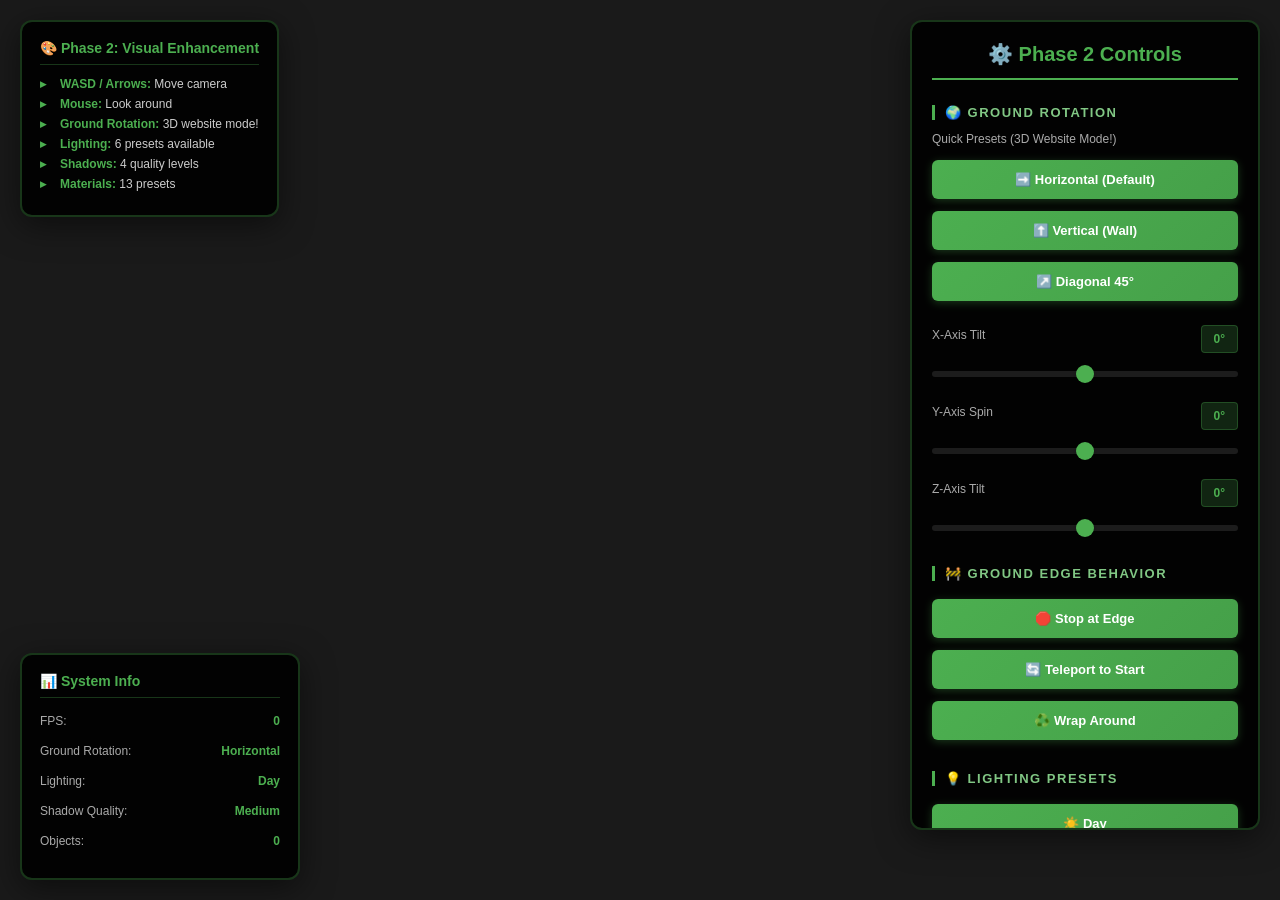
==== examples/phase2-visual-demo.html @ 7b8a50f4 "Add Phase 2 Visual Enhancement Demo - Complete Interactive Showcase Phase 2 is now 100% COMPLETE wit" ====
<!DOCTYPE html>
<html lang="en">
<head>
    <meta charset="UTF-8">
    <meta name="viewport" content="width=device-width, initial-scale=1.0">
    <title>Phase 2: Visual Enhancement Demo - 3D CMS</title>
    <style>
        * {
            margin: 0;
            padding: 0;
            box-sizing: border-box;
        }

        body {
            font-family: 'Segoe UI', Tahoma, Geneva, Verdana, sans-serif;
            overflow: hidden;
            background: #1a1a1a;
        }

        #renderCanvas {
            width: 100%;
            height: 100vh;
            display: block;
            outline: none;
        }

        /* [UI.1] Control Panel */
        .control-panel {
            position: fixed;
            top: 20px;
            right: 20px;
            background: rgba(0, 0, 0, 0.9);
            color: #fff;
            padding: 20px;
            border-radius: 12px;
            min-width: 320px;
            max-width: 350px;
            max-height: 90vh;
            overflow-y: auto;
            backdrop-filter: blur(10px);
            border: 2px solid rgba(76, 175, 80, 0.3);
            box-shadow: 0 8px 32px rgba(0, 0, 0, 0.5);
            z-index: 1000;
        }

        .control-panel h2 {
            margin: 0 0 20px 0;
            font-size: 20px;
            color: #4CAF50;
            border-bottom: 2px solid #4CAF50;
            padding-bottom: 12px;
            text-align: center;
        }

        .control-panel h3 {
            margin: 25px 0 12px 0;
            font-size: 13px;
            color: #81C784;
            text-transform: uppercase;
            letter-spacing: 1.5px;
            border-left: 3px solid #4CAF50;
            padding-left: 10px;
        }

        .control-group {
            margin-bottom: 18px;
        }

        .control-group label {
            display: block;
            margin-bottom: 8px;
            font-size: 12px;
            color: #aaa;
            font-weight: 500;
        }

        .control-group button {
            width: 100%;
            padding: 12px;
            margin: 6px 0;
            background: linear-gradient(135deg, #4CAF50, #45a049);
            color: white;
            border: none;
            border-radius: 6px;
            cursor: pointer;
            font-size: 13px;
            font-weight: 600;
            transition: all 0.3s;
            box-shadow: 0 2px 8px rgba(76, 175, 80, 0.3);
        }

        .control-group button:hover {
            background: linear-gradient(135deg, #66BB6A, #4CAF50);
            transform: translateY(-2px);
            box-shadow: 0 4px 12px rgba(76, 175, 80, 0.4);
        }

        .control-group button:active {
            transform: translateY(0);
        }

        .control-group button.active {
            background: linear-gradient(135deg, #81C784, #66BB6A);
            box-shadow: 0 0 16px rgba(129, 199, 132, 0.6);
        }

        .control-group input[type="range"] {
            width: 100%;
            height: 6px;
            margin: 10px 0;
            -webkit-appearance: none;
            background: rgba(255, 255, 255, 0.1);
            border-radius: 3px;
            outline: none;
        }

        .control-group input[type="range"]::-webkit-slider-thumb {
            -webkit-appearance: none;
            width: 18px;
            height: 18px;
            background: #4CAF50;
            border-radius: 50%;
            cursor: pointer;
            box-shadow: 0 2px 6px rgba(0, 0, 0, 0.3);
        }

        .control-group input[type="range"]::-moz-range-thumb {
            width: 18px;
            height: 18px;
            background: #4CAF50;
            border-radius: 50%;
            cursor: pointer;
            border: none;
        }

        .value-display {
            display: inline-block;
            background: rgba(76, 175, 80, 0.2);
            padding: 6px 12px;
            border-radius: 4px;
            font-size: 12px;
            color: #4CAF50;
            font-weight: bold;
            float: right;
            border: 1px solid rgba(76, 175, 80, 0.3);
        }

        .slider-container {
            clear: both;
            margin-bottom: 15px;
        }

        .slider-label {
            display: flex;
            justify-content: space-between;
            align-items: center;
            margin-bottom: 8px;
        }

        /* Info Panel */
        .info-panel {
            position: fixed;
            bottom: 20px;
            left: 20px;
            background: rgba(0, 0, 0, 0.9);
            color: #fff;
            padding: 18px;
            border-radius: 12px;
            font-size: 12px;
            backdrop-filter: blur(10px);
            border: 2px solid rgba(76, 175, 80, 0.3);
            min-width: 280px;
            box-shadow: 0 8px 32px rgba(0, 0, 0, 0.5);
        }

        .info-panel h3 {
            margin: 0 0 12px 0;
            color: #4CAF50;
            font-size: 14px;
            border-bottom: 1px solid rgba(76, 175, 80, 0.3);
            padding-bottom: 8px;
        }

        .info-item {
            margin: 8px 0;
            display: flex;
            justify-content: space-between;
            padding: 4px 0;
        }

        .info-label {
            color: #aaa;
        }

        .info-value {
            color: #4CAF50;
            font-weight: bold;
        }

        /* Instructions */
        .instructions {
            position: fixed;
            top: 20px;
            left: 20px;
            background: rgba(0, 0, 0, 0.9);
            color: #fff;
            padding: 18px;
            border-radius: 12px;
            max-width: 320px;
            backdrop-filter: blur(10px);
            border: 2px solid rgba(76, 175, 80, 0.3);
            box-shadow: 0 8px 32px rgba(0, 0, 0, 0.5);
        }

        .instructions h3 {
            margin: 0 0 12px 0;
            color: #4CAF50;
            font-size: 14px;
            border-bottom: 1px solid rgba(76, 175, 80, 0.3);
            padding-bottom: 8px;
        }

        .instructions ul {
            list-style: none;
            padding: 0;
            margin: 0;
        }

        .instructions li {
            margin: 6px 0;
            font-size: 12px;
            color: #ccc;
            padding-left: 20px;
            position: relative;
        }

        .instructions li:before {
            content: "▸";
            position: absolute;
            left: 0;
            color: #4CAF50;
            font-weight: bold;
        }

        .instructions strong {
            color: #4CAF50;
        }

        /* Scrollbar */
        .control-panel::-webkit-scrollbar {
            width: 8px;
        }

        .control-panel::-webkit-scrollbar-track {
            background: rgba(255, 255, 255, 0.05);
            border-radius: 4px;
        }

        .control-panel::-webkit-scrollbar-thumb {
            background: #4CAF50;
            border-radius: 4px;
        }

        .control-panel::-webkit-scrollbar-thumb:hover {
            background: #66BB6A;
        }

        /* Material Preview Grid */
        .material-grid {
            display: grid;
            grid-template-columns: repeat(2, 1fr);
            gap: 8px;
            margin-top: 10px;
        }

        .material-grid button {
            padding: 8px;
            font-size: 11px;
        }
    </style>
</head>
<body>
    <!-- Canvas -->
    <canvas id="renderCanvas"></canvas>

    <!-- Instructions -->
    <div class="instructions" id="instructions">
        <h3>🎨 Phase 2: Visual Enhancement</h3>
        <ul>
            <li><strong>WASD / Arrows:</strong> Move camera</li>
            <li><strong>Mouse:</strong> Look around</li>
            <li><strong>Ground Rotation:</strong> 3D website mode!</li>
            <li><strong>Lighting:</strong> 6 presets available</li>
            <li><strong>Shadows:</strong> 4 quality levels</li>
            <li><strong>Materials:</strong> 13 presets</li>
        </ul>
    </div>

    <!-- Info Panel -->
    <div class="info-panel" id="infoPanel">
        <h3>📊 System Info</h3>
        <div class="info-item">
            <span class="info-label">FPS:</span>
            <span class="info-value" id="fps">0</span>
        </div>
        <div class="info-item">
            <span class="info-label">Ground Rotation:</span>
            <span class="info-value" id="groundRotation">Horizontal</span>
        </div>
        <div class="info-item">
            <span class="info-label">Lighting:</span>
            <span class="info-value" id="lightingPreset">Day</span>
        </div>
        <div class="info-item">
            <span class="info-label">Shadow Quality:</span>
            <span class="info-value" id="shadowQuality">Medium</span>
        </div>
        <div class="info-item">
            <span class="info-label">Objects:</span>
            <span class="info-value" id="objectCount">0</span>
        </div>
    </div>

    <!-- Control Panel -->
    <div class="control-panel">
        <h2>⚙️ Phase 2 Controls</h2>

        <!-- [GRD] Ground Rotation -->
        <h3>🌍 Ground Rotation</h3>
        <div class="control-group">
            <label>Quick Presets (3D Website Mode!)</label>
            <button onclick="setGroundRotationPreset('horizontal')">➡️ Horizontal (Default)</button>
            <button onclick="setGroundRotationPreset('vertical')">⬆️ Vertical (Wall)</button>
            <button onclick="setGroundRotationPreset('diagonal45')">↗️ Diagonal 45°</button>
        </div>

        <div class="control-group">
            <div class="slider-container">
                <div class="slider-label">
                    <label>X-Axis Tilt</label>
                    <span class="value-display" id="rotX">0°</span>
                </div>
                <input type="range" id="rotXSlider" min="-180" max="180" value="0"
                       oninput="updateGroundRotation()">
            </div>

            <div class="slider-container">
                <div class="slider-label">
                    <label>Y-Axis Spin</label>
                    <span class="value-display" id="rotY">0°</span>
                </div>
                <input type="range" id="rotYSlider" min="-180" max="180" value="0"
                       oninput="updateGroundRotation()">
            </div>

            <div class="slider-container">
                <div class="slider-label">
                    <label>Z-Axis Tilt</label>
                    <span class="value-display" id="rotZ">0°</span>
                </div>
                <input type="range" id="rotZSlider" min="-180" max="180" value="0"
                       oninput="updateGroundRotation()">
            </div>
        </div>

        <!-- [GRD] Edge Behavior -->
        <h3>🚧 Ground Edge Behavior</h3>
        <div class="control-group">
            <button onclick="setEdgeBehavior('stop')">🛑 Stop at Edge</button>
            <button onclick="setEdgeBehavior('teleport')">🔄 Teleport to Start</button>
            <button onclick="setEdgeBehavior('wrap')">♻️ Wrap Around</button>
        </div>

        <!-- [LGT] Lighting -->
        <h3>💡 Lighting Presets</h3>
        <div class="control-group">
            <button onclick="setLightingPreset('day')">☀️ Day</button>
            <button onclick="setLightingPreset('night')">🌙 Night</button>
            <button onclick="setLightingPreset('sunset')">🌅 Sunset</button>
            <button onclick="setLightingPreset('indoor')">🏠 Indoor</button>
            <button onclick="setLightingPreset('dramatic')">🎭 Dramatic</button>
            <button onclick="setLightingPreset('studio')">🎬 Studio</button>
        </div>

        <div class="control-group">
            <div class="slider-container">
                <div class="slider-label">
                    <label>Sun Intensity</label>
                    <span class="value-display" id="sunIntensity">0.8</span>
                </div>
                <input type="range" id="sunIntensitySlider" min="0" max="2" step="0.1" value="0.8"
                       oninput="updateSunIntensity(this.value)">
            </div>
        </div>

        <!-- [SHD] Shadows -->
        <h3>🌑 Shadow System</h3>
        <div class="control-group">
            <label>Quality Level</label>
            <button onclick="setShadowQuality('low')">⚡ Low (Fast)</button>
            <button onclick="setShadowQuality('medium')">⚖️ Medium</button>
            <button onclick="setShadowQuality('high')">💎 High</button>
            <button onclick="setShadowQuality('ultra')">🔮 Ultra</button>
        </div>

        <div class="control-group">
            <label>Shadow Type</label>
            <button onclick="setShadowType('hard')">Hard Shadows</button>
            <button onclick="setShadowType('soft')">Soft Shadows (PCF)</button>
            <button onclick="setShadowType('advanced')">Advanced (Blur)</button>
        </div>

        <div class="control-group">
            <button onclick="toggleShadows()">🔆 Toggle Shadows On/Off</button>
        </div>

        <!-- [MAT] Materials -->
        <h3>🎨 Material Gallery</h3>
        <div class="control-group">
            <label>Apply to Selected Object</label>
            <div class="material-grid">
                <button onclick="applyMaterial('wood')">🪵 Wood</button>
                <button onclick="applyMaterial('metal')">⚙️ Metal</button>
                <button onclick="applyMaterial('gold')">🥇 Gold</button>
                <button onclick="applyMaterial('silver')">⚪ Silver</button>
                <button onclick="applyMaterial('copper')">🟠 Copper</button>
                <button onclick="applyMaterial('glass')">💎 Glass</button>
                <button onclick="applyMaterial('plastic')">🔵 Plastic</button>
                <button onclick="applyMaterial('plasticRed')">🔴 Red Plastic</button>
                <button onclick="applyMaterial('stone')">🪨 Stone</button>
                <button onclick="applyMaterial('rubber')">⚫ Rubber</button>
                <button onclick="applyMaterial('fabric')">🧵 Fabric</button>
                <button onclick="applyMaterial('ceramic')">⚪ Ceramic</button>
                <button onclick="applyMaterial('emissive')">✨ Emissive</button>
            </div>
        </div>

        <div class="control-group">
            <div class="slider-container">
                <div class="slider-label">
                    <label>Metallic (PBR)</label>
                    <span class="value-display" id="metallic">0.0</span>
                </div>
                <input type="range" id="metallicSlider" min="0" max="1" step="0.1" value="0"
                       oninput="updateMetallic(this.value)">
            </div>

            <div class="slider-container">
                <div class="slider-label">
                    <label>Roughness (PBR)</label>
                    <span class="value-display" id="roughness">0.5</span>
                </div>
                <input type="range" id="roughnessSlider" min="0" max="1" step="0.1" value="0.5"
                       oninput="updateRoughness(this.value)">
            </div>
        </div>

        <!-- Object Selection -->
        <h3>🎯 Object Selection</h3>
        <div class="control-group">
            <button onclick="selectObject('sphere')">🔮 Select Sphere</button>
            <button onclick="selectObject('cube')">📦 Select Cube</button>
            <button onclick="selectObject('cylinder')">🛢️ Select Cylinder</button>
        </div>
    </div>

    <!-- Load Babylon.js -->
    <script src="https://cdn.babylonjs.com/babylon.js"></script>
    <script src="https://cdn.babylonjs.com/havok/HavokPhysics_umd.js"></script>

    <!-- Load Engine and Plugins -->
    <script type="module">
        // [ENG.1] Import core
        import BabylonEngine from '../src/core/BabylonEngine.js';
        import ConfigLoader from '../src/config/ConfigLoader.js';

        // [PLG.1] Import Phase 2 plugins
        import GroundPlugin from '../src/plugins/GroundPlugin.js';
        import LightingPlugin from '../src/plugins/LightingPlugin.js';
        import ShadowPlugin from '../src/plugins/ShadowPlugin.js';
        import MaterialPlugin from '../src/plugins/MaterialPlugin.js';

        // [ENG.1.1] Global references
        window.engine = null;
        window.scene = null;
        window.selectedObject = null;
        window.demoObjects = {
            sphere: null,
            cube: null,
            cylinder: null
        };

        // [!ENG.1] Initialize
        async function init() {
            console.log('[DEMO] Initializing Phase 2 Visual Enhancement Demo');

            // [CFG.1] Load config
            const config = await ConfigLoader.load('../config/engine-config.json');

            // [ENG.1.2] Create engine
            const canvas = document.getElementById('renderCanvas');
            window.engine = new BabylonEngine(canvas, config);

            // [PLG.2] Register Phase 2 plugins
            console.log('[DEMO] Registering Phase 2 plugins...');
            window.engine.registerPlugin('ground', new GroundPlugin());
            window.engine.registerPlugin('lighting', new LightingPlugin());
            window.engine.registerPlugin('shadow', new ShadowPlugin());
            window.engine.registerPlugin('material', new MaterialPlugin());

            // [ENG.1.3] Start engine
            await window.engine.start();

            window.scene = window.engine.scene;

            // [DEMO.1] Setup scene
            setupScene();

            // [DEMO.2] Setup events
            setupEventListeners();

            // [DEMO.3] Start info updates
            startInfoUpdates();

            console.log('[DEMO] Phase 2 demo ready! 🚀');
        }

        // [DEMO.1] Setup scene
        function setupScene() {
            const scene = window.scene;
            const groundPlugin = window.engine.getPlugin('ground');
            const lightingPlugin = window.engine.getPlugin('lighting');
            const shadowPlugin = window.engine.getPlugin('shadow');
            const materialPlugin = window.engine.getPlugin('material');

            console.log('[DEMO.1] Setting up Phase 2 scene...');

            // [GRD.1] Create ground
            groundPlugin.createGround('plane', {
                width: 50,
                height: 50,
                subdivisions: 32
            });

            const ground = groundPlugin.getGround();

            // [GRD.5] Ground color
            groundPlugin.setColor('#5a7c4a');

            // [SHD.4] Ground receives shadows
            shadowPlugin.enableReceiveShadows(ground);

            // [LGT.2] Apply day lighting preset
            lightingPlugin.usePreset('day');

            // [SHD.1] Create shadows for directional light
            const sunLight = lightingPlugin.getLight('daySun');
            if (sunLight) {
                shadowPlugin.createShadowGenerator('daySun', { light: sunLight });
            }

            // [DEMO.1.1] Create demo objects
            // Sphere
            window.demoObjects.sphere = BABYLON.MeshBuilder.CreateSphere(
                'sphere',
                { diameter: 3, segments: 32 },
                scene
            );
            window.demoObjects.sphere.position = new BABYLON.Vector3(-8, 2, 0);

            // Cube
            window.demoObjects.cube = BABYLON.MeshBuilder.CreateBox(
                'cube',
                { size: 3 },
                scene
            );
            window.demoObjects.cube.position = new BABYLON.Vector3(0, 2, 0);

            // Cylinder
            window.demoObjects.cylinder = BABYLON.MeshBuilder.CreateCylinder(
                'cylinder',
                { diameter: 2.5, height: 4, tessellation: 32 },
                scene
            );
            window.demoObjects.cylinder.position = new BABYLON.Vector3(8, 2.5, 0);

            // [MAT.5] Apply initial materials
            const goldMat = materialPlugin.usePreset('gold');
            const silverMat = materialPlugin.usePreset('silver');
            const copperMat = materialPlugin.usePreset('copper');

            materialPlugin.applyMaterial(window.demoObjects.sphere, goldMat);
            materialPlugin.applyMaterial(window.demoObjects.cube, silverMat);
            materialPlugin.applyMaterial(window.demoObjects.cylinder, copperMat);

            // [SHD.4] Objects cast and receive shadows
            Object.values(window.demoObjects).forEach(obj => {
                shadowPlugin.enableCastShadows(obj);
                shadowPlugin.enableReceiveShadows(obj);
            });

            // [DEMO.1.2] Set default selected object
            window.selectedObject = window.demoObjects.cube;

            // [CAM] Create camera (using engine's scene)
            const camera = new BABYLON.UniversalCamera(
                'camera',
                new BABYLON.Vector3(0, 8, -20),
                scene
            );
            camera.setTarget(BABYLON.Vector3.Zero());
            camera.attachControl(canvas, true);
            camera.speed = 0.5;
            camera.angularSensibility = 3000;

            // WASD + Arrow keys
            camera.keysUp = [87, 38];    // W, Up
            camera.keysDown = [83, 40];  // S, Down
            camera.keysLeft = [65, 37];  // A, Left
            camera.keysRight = [68, 39]; // D, Right

            console.log('[DEMO.1] Scene setup complete!');
        }

        // [DEMO.2] Setup event listeners
        function setupEventListeners() {
            const events = window.engine.events;

            events.on('ground:rotation:changed', (data) => {
                console.log('[DEMO.2] Ground rotation changed');
                updateInfoDisplay();
            });

            events.on('lighting:preset:changed', (data) => {
                console.log('[DEMO.2] Lighting preset:', data.preset);
                updateInfoDisplay();
            });

            events.on('shadow:quality:changed', (data) => {
                console.log('[DEMO.2] Shadow quality:', data.quality);
                updateInfoDisplay();
            });

            events.on('render:frame', (data) => {
                if (Math.floor(data.fps) !== lastFPS) {
                    lastFPS = Math.floor(data.fps);
                    document.getElementById('fps').textContent = lastFPS;
                }
            });
        }

        let lastFPS = 0;

        // [DEMO.3] Update info display
        function startInfoUpdates() {
            setInterval(updateInfoDisplay, 200);
        }

        function updateInfoDisplay() {
            const groundPlugin = window.engine.getPlugin('ground');
            const lightingPlugin = window.engine.getPlugin('lighting');
            const shadowPlugin = window.engine.getPlugin('shadow');

            // Update ground rotation
            const rotation = groundPlugin.getRotation();
            const rotDeg = {
                x: (rotation.x * 180 / Math.PI).toFixed(0),
                y: (rotation.y * 180 / Math.PI).toFixed(0),
                z: (rotation.z * 180 / Math.PI).toFixed(0)
            };

            if (rotDeg.x == 0 && rotDeg.y == 0 && rotDeg.z == 0) {
                document.getElementById('groundRotation').textContent = 'Horizontal';
            } else if (Math.abs(rotDeg.x - 90) < 5) {
                document.getElementById('groundRotation').textContent = 'Vertical';
            } else {
                document.getElementById('groundRotation').textContent =
                    `(${rotDeg.x}°, ${rotDeg.y}°, ${rotDeg.z}°)`;
            }

            // Update lighting
            const preset = lightingPlugin.getCurrentPreset();
            document.getElementById('lightingPreset').textContent =
                preset.charAt(0).toUpperCase() + preset.slice(1);

            // Update shadow quality
            const quality = shadowPlugin.getQuality();
            document.getElementById('shadowQuality').textContent =
                quality.charAt(0).toUpperCase() + quality.slice(1);

            // Update object count
            document.getElementById('objectCount').textContent =
                Object.keys(window.demoObjects).length + 1; // +1 for ground
        }

        // [UI.5] Global control functions
        window.setGroundRotationPreset = function(preset) {
            const groundPlugin = window.engine.getPlugin('ground');
            groundPlugin.useRotationPreset(preset);

            // Update sliders
            const rotation = groundPlugin.getRotation();
            document.getElementById('rotXSlider').value = rotation.x * 180 / Math.PI;
            document.getElementById('rotYSlider').value = rotation.y * 180 / Math.PI;
            document.getElementById('rotZSlider').value = rotation.z * 180 / Math.PI;

            updateGroundRotation();

            console.log(`[UI] Ground rotation preset: ${preset}`);
        };

        window.updateGroundRotation = function() {
            const groundPlugin = window.engine.getPlugin('ground');

            const x = parseFloat(document.getElementById('rotXSlider').value);
            const y = parseFloat(document.getElementById('rotYSlider').value);
            const z = parseFloat(document.getElementById('rotZSlider').value);

            // Convert degrees to radians
            const xRad = x * Math.PI / 180;
            const yRad = y * Math.PI / 180;
            const zRad = z * Math.PI / 180;

            groundPlugin.setRotation(xRad, yRad, zRad);

            // Update displays
            document.getElementById('rotX').textContent = `${x.toFixed(0)}°`;
            document.getElementById('rotY').textContent = `${y.toFixed(0)}°`;
            document.getElementById('rotZ').textContent = `${z.toFixed(0)}°`;
        };

        window.setEdgeBehavior = function(behavior) {
            const groundPlugin = window.engine.getPlugin('ground');
            groundPlugin.setEdgeBehavior(behavior);
            console.log(`[UI] Edge behavior: ${behavior}`);
        };

        window.setLightingPreset = function(preset) {
            const lightingPlugin = window.engine.getPlugin('lighting');
            const shadowPlugin = window.engine.getPlugin('shadow');

            lightingPlugin.usePreset(preset);

            // Recreate shadows for new lights
            setTimeout(() => {
                const lights = lightingPlugin.getAllLights();
                lights.forEach(lightData => {
                    if (lightData.type === 'directional' || lightData.type === 'spot') {
                        const existing = shadowPlugin.getShadowGenerator(lightData.name);
                        if (!existing) {
                            shadowPlugin.createShadowGenerator(lightData.name, {
                                light: lightData.light
                            });

                            // Add objects to new shadow generator
                            Object.values(window.demoObjects).forEach(obj => {
                                shadowPlugin.enableCastShadows(obj);
                            });
                        }
                    }
                });
            }, 100);

            console.log(`[UI] Lighting preset: ${preset}`);
        };

        window.updateSunIntensity = function(value) {
            const lightingPlugin = window.engine.getPlugin('lighting');
            const lights = lightingPlugin.getAllLights();

            lights.forEach(lightData => {
                if (lightData.type === 'directional') {
                    lightingPlugin.setLightIntensity(lightData.name, parseFloat(value));
                }
            });

            document.getElementById('sunIntensity').textContent = parseFloat(value).toFixed(1);
        };

        window.setShadowQuality = function(quality) {
            const shadowPlugin = window.engine.getPlugin('shadow');
            shadowPlugin.setQuality(quality);
            console.log(`[UI] Shadow quality: ${quality}`);
        };

        window.setShadowType = function(type) {
            const shadowPlugin = window.engine.getPlugin('shadow');
            shadowPlugin.setShadowType(type);
            console.log(`[UI] Shadow type: ${type}`);
        };

        let shadowsEnabled = true;
        window.toggleShadows = function() {
            const shadowPlugin = window.engine.getPlugin('shadow');

            if (shadowsEnabled) {
                shadowPlugin.disableShadowsGlobally();
                shadowsEnabled = false;
                console.log('[UI] Shadows disabled');
            } else {
                shadowPlugin.enableShadowsGlobally();
                shadowsEnabled = true;
                console.log('[UI] Shadows enabled');
            }
        };

        window.applyMaterial = function(presetName) {
            if (!window.selectedObject) {
                console.warn('[UI] No object selected');
                return;
            }

            const materialPlugin = window.engine.getPlugin('material');
            const material = materialPlugin.usePreset(presetName);
            materialPlugin.applyMaterial(window.selectedObject, material);

            console.log(`[UI] Applied ${presetName} to ${window.selectedObject.name}`);
        };

        window.updateMetallic = function(value) {
            if (!window.selectedObject || !window.selectedObject.material) {
                return;
            }

            const materialPlugin = window.engine.getPlugin('material');
            materialPlugin.setMetallic(window.selectedObject.material, parseFloat(value));

            document.getElementById('metallic').textContent = parseFloat(value).toFixed(1);
        };

        window.updateRoughness = function(value) {
            if (!window.selectedObject || !window.selectedObject.material) {
                return;
            }

            const materialPlugin = window.engine.getPlugin('material');
            materialPlugin.setRoughness(window.selectedObject.material, parseFloat(value));

            document.getElementById('roughness').textContent = parseFloat(value).toFixed(1);
        };

        window.selectObject = function(objectName) {
            window.selectedObject = window.demoObjects[objectName];
            console.log(`[UI] Selected: ${objectName}`);

            // Highlight selected object (brief scale animation)
            const obj = window.selectedObject;
            const originalScale = obj.scaling.clone();

            BABYLON.Animation.CreateAndStartAnimation(
                'select',
                obj,
                'scaling',
                60,
                15,
                originalScale,
                originalScale.scale(1.1),
                BABYLON.Animation.ANIMATIONLOOPMODE_CONSTANT
            );

            setTimeout(() => {
                BABYLON.Animation.CreateAndStartAnimation(
                    'deselect',
                    obj,
                    'scaling',
                    60,
                    15,
                    obj.scaling,
                    originalScale,
                    BABYLON.Animation.ANIMATIONLOOPMODE_CONSTANT
                );
            }, 250);
        };

        // [ENG.1] Start
        init().catch(error => {
            console.error('[DEMO] Initialization failed:', error);
            alert('Failed to initialize demo. Check console for details.');
        });
    </script>
</body>
</html>
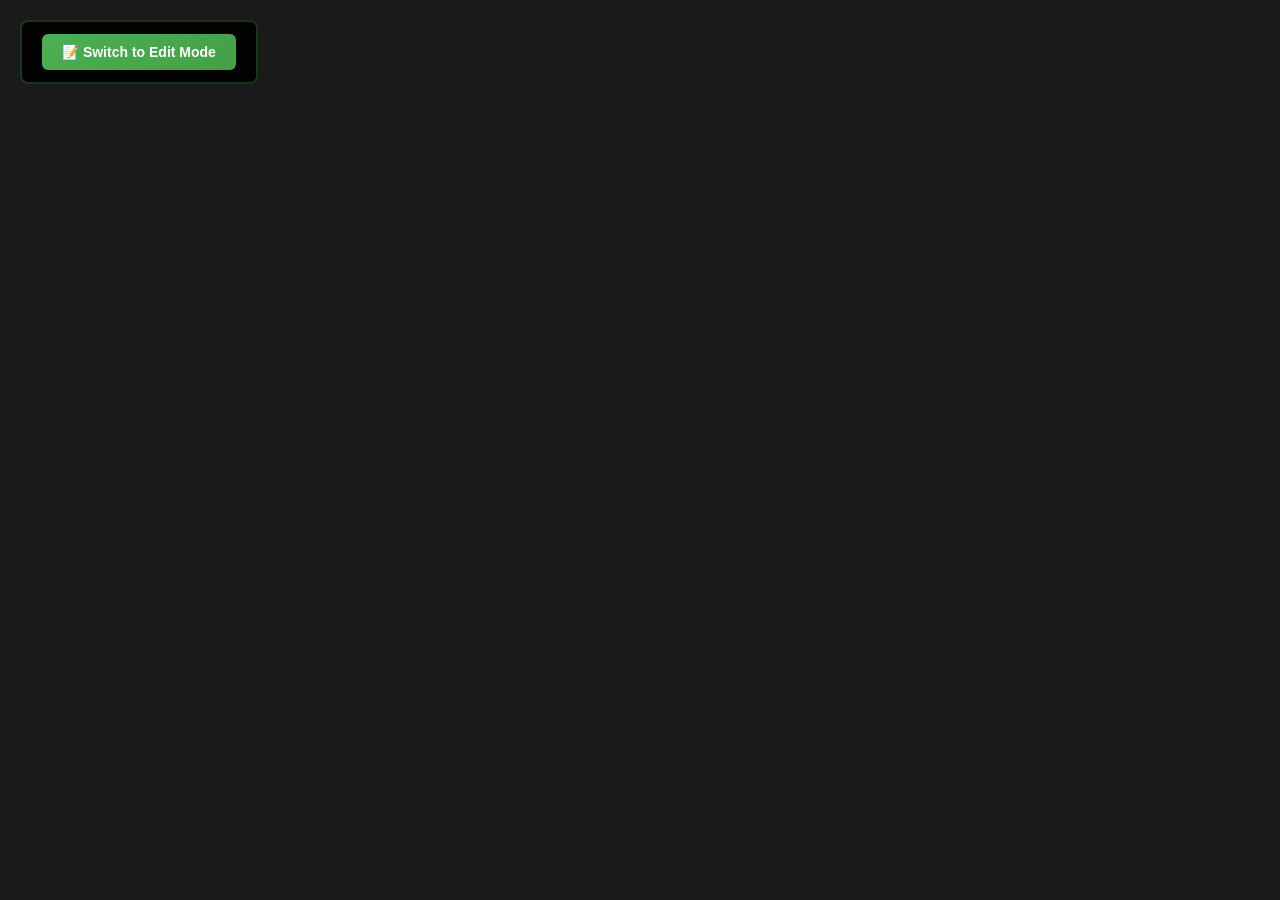
==== commit 6d33c62d: "Option A Day 1-3: Implement critical fixes and core enhancements CRITICAL BUGS FIXED: 1. ✅ Fix click" ====
--- a/examples/phase2-visual-demo.html
+++ b/examples/phase2-visual-demo.html
@@ -277,11 +277,55 @@
             padding: 8px;
             font-size: 11px;
         }
+
+        /* [UI.MODE] Edit/View Mode Toggle */
+        .mode-toggle {
+            position: fixed;
+            top: 20px;
+            left: 20px;
+            z-index: 2000;
+            background: rgba(0, 0, 0, 0.9);
+            padding: 12px 20px;
+            border-radius: 8px;
+            border: 2px solid rgba(76, 175, 80, 0.3);
+            backdrop-filter: blur(10px);
+        }
+
+        .mode-toggle button {
+            background: linear-gradient(135deg, #4CAF50, #45a049);
+            color: white;
+            border: none;
+            padding: 10px 20px;
+            border-radius: 6px;
+            cursor: pointer;
+            font-size: 14px;
+            font-weight: bold;
+            transition: all 0.3s ease;
+        }
+
+        .mode-toggle button:hover {
+            background: linear-gradient(135deg, #45a049, #4CAF50);
+            transform: scale(1.05);
+        }
+
+        /* [UI.MODE] View mode - hide edit controls */
+        body.view-mode .control-panel,
+        body.view-mode .info-panel,
+        body.view-mode .instructions {
+            display: none;
+        }
     </style>
 </head>
 <body>
     <!-- Canvas -->
     <canvas id="renderCanvas"></canvas>
+
+    <!-- [UI.MODE] Mode Toggle -->
+    <div class="mode-toggle">
+        <button id="modeToggleBtn" onclick="toggleMode()">
+            📝 Switch to View Mode
+        </button>
+    </div>
 
     <!-- Instructions -->
     <div class="instructions" id="instructions">
@@ -360,6 +404,15 @@
                 </div>
                 <input type="range" id="rotZSlider" min="-180" max="180" value="0"
                        oninput="updateGroundRotation()">
+            </div>
+
+            <!-- [GRD.3.2] Rotate Full Scene Option -->
+            <div style="margin-top: 10px; padding: 8px; background: rgba(0,0,0,0.2); border-radius: 4px;">
+                <label style="display: flex; align-items: center; cursor: pointer;">
+                    <input type="checkbox" id="rotateFullScene" checked onchange="toggleRotateFullScene()"
+                           style="margin-right: 8px; width: 16px; height: 16px; cursor: pointer;">
+                    <span>🔄 Rotate Full Scene (objects follow ground)</span>
+                </label>
             </div>
         </div>
 
@@ -474,6 +527,11 @@
         import BabylonEngine from '../src/core/BabylonEngine.js';
         import ConfigLoader from '../src/config/ConfigLoader.js';
 
+        // [PLG.1] Import Phase 1 plugins (Movement)
+        import MovementPlugin from '../src/plugins/MovementPlugin.js';
+        import KeyboardMovement from '../src/movement/KeyboardMovement.js';
+        import ClickToMoveMovement from '../src/movement/ClickToMoveMovement.js';
+
         // [PLG.1] Import Phase 2 plugins
         import GroundPlugin from '../src/plugins/GroundPlugin.js';
         import LightingPlugin from '../src/plugins/LightingPlugin.js';
@@ -501,6 +559,10 @@
             const canvas = document.getElementById('renderCanvas');
             window.engine = new BabylonEngine(canvas, config);
 
+            // [PLG.2] Register Phase 1 plugins (Movement)
+            console.log('[DEMO] Registering Movement plugin...');
+            window.engine.registerPlugin('movement', new MovementPlugin());
+
             // [PLG.2] Register Phase 2 plugins
             console.log('[DEMO] Registering Phase 2 plugins...');
             window.engine.registerPlugin('ground', new GroundPlugin());
@@ -543,6 +605,9 @@
             });
 
             const ground = groundPlugin.getGround();
+
+            // [COL] Enable ground collision
+            ground.checkCollisions = true;
 
             // [GRD.5] Ground color
             groundPlugin.setColor('#5a7c4a');
@@ -609,15 +674,22 @@
                 scene
             );
             camera.setTarget(BABYLON.Vector3.Zero());
+
+            // Get canvas from scene's engine
+            const canvas = scene.getEngine().getRenderingCanvas();
             camera.attachControl(canvas, true);
             camera.speed = 0.5;
             camera.angularSensibility = 3000;
 
-            // WASD + Arrow keys
-            camera.keysUp = [87, 38];    // W, Up
-            camera.keysDown = [83, 40];  // S, Down
-            camera.keysLeft = [65, 37];  // A, Left
-            camera.keysRight = [68, 39]; // D, Right
+            // [COL] Enable camera collision to prevent falling off edges
+            camera.checkCollisions = true;
+            camera.applyGravity = true;
+            camera.ellipsoid = new BABYLON.Vector3(1, 1.5, 1); // Collision shape
+
+            // [MOV] Movement now handled by MovementPlugin
+            // Keyboard: WASD/Arrow keys for movement
+            // Click-to-Move: Click on ground to move camera there
+            // Movement modes registered automatically by plugin
 
             console.log('[DEMO.1] Scene setup complete!');
         }
@@ -733,6 +805,13 @@
             const groundPlugin = window.engine.getPlugin('ground');
             groundPlugin.setEdgeBehavior(behavior);
             console.log(`[UI] Edge behavior: ${behavior}`);
+        };
+
+        window.toggleRotateFullScene = function() {
+            const groundPlugin = window.engine.getPlugin('ground');
+            const checkbox = document.getElementById('rotateFullScene');
+            groundPlugin.setRotateFullScene(checkbox.checked);
+            console.log(`[UI] Rotate full scene: ${checkbox.checked}`);
         };
 
         window.setLightingPreset = function(preset) {
@@ -803,6 +882,42 @@
                 console.log('[UI] Shadows enabled');
             }
         };
+
+        // [UI.MODE] Edit/View Mode Toggle
+        // USER REQUIREMENT: Toggle between editing and clean viewing
+        let currentMode = 'edit'; // Default to view mode as per requirement
+        window.toggleMode = function() {
+            const body = document.body;
+            const btn = document.getElementById('modeToggleBtn');
+
+            if (currentMode === 'edit') {
+                // Switch to view mode
+                body.classList.add('view-mode');
+                btn.textContent = '📝 Switch to Edit Mode';
+                currentMode = 'view';
+                console.log('[UI] Switched to View Mode - Clean experience');
+            } else {
+                // Switch to edit mode
+                body.classList.remove('view-mode');
+                btn.textContent = '👁️ Switch to View Mode';
+                currentMode = 'edit';
+                console.log('[UI] Switched to Edit Mode - All controls visible');
+            }
+
+            // Save preference to localStorage
+            localStorage.setItem('3dcms_mode', currentMode);
+        };
+
+        // [UI.MODE] Load saved mode preference on startup
+        window.addEventListener('load', () => {
+            const savedMode = localStorage.getItem('3dcms_mode') || 'view'; // Default view mode
+            if (savedMode === 'view') {
+                // Start in view mode
+                setTimeout(() => {
+                    window.toggleMode();
+                }, 100);
+            }
+        });
 
         window.applyMaterial = function(presetName) {
             if (!window.selectedObject) {
